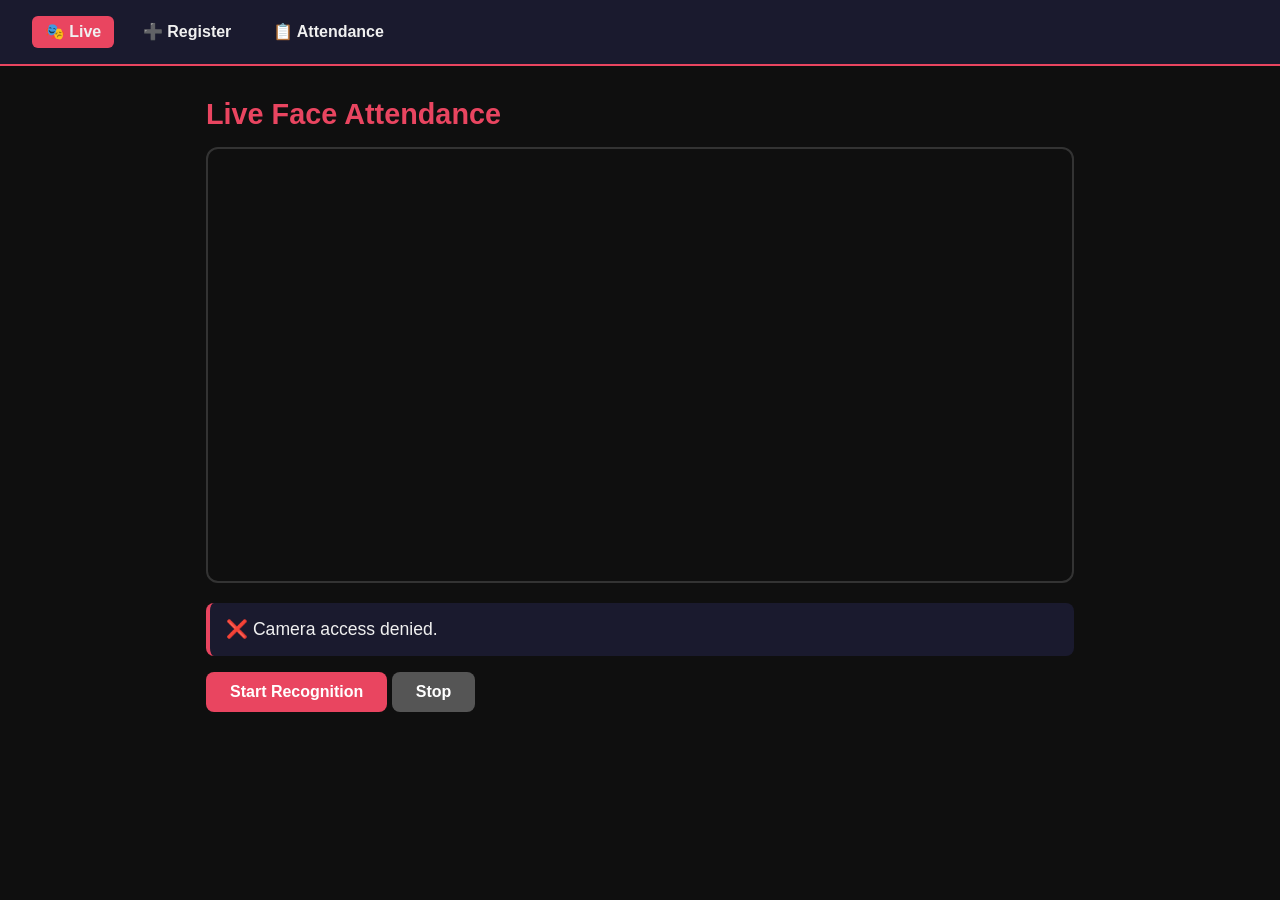
==== static/index.html @ 58f6db97 "making it deployable" ====
<!-- static/index.html -->
<!DOCTYPE html>
<html lang="en">
<head>
  <meta charset="UTF-8">
  <title>FaceRoll AI — Live</title>
  <link rel="stylesheet" href="/static/style.css">
</head>
<body>
  <nav>
    <a href="/" class="active">🎭 Live</a>
    <a href="/register">➕ Register</a>
    <a href="/attendance">📋 Attendance</a>
  </nav>

  <div class="container">
    <h1>Live Face Attendance</h1>
    <video id="video" autoplay playsinline muted></video>
    <div class="status-box" id="status">Starting camera...</div>
    <button id="startBtn">Start Recognition</button>
    <button id="stopBtn" disabled>Stop</button>
  </div>

  <script>
    const video = document.getElementById('video');
    const statusBox = document.getElementById('status');
    const startBtn = document.getElementById('startBtn');
    const stopBtn = document.getElementById('stopBtn');

    let intervalId = null;
    const canvas = document.createElement('canvas');

    // Start webcam
    navigator.mediaDevices.getUserMedia({ video: true })
      .then(stream => {
        video.srcObject = stream;
        statusBox.textContent = 'Camera ready. Click Start Recognition.';
      })
      .catch(() => {
        statusBox.textContent = '❌ Camera access denied.';
      });

    function captureFrame() {
      canvas.width = video.videoWidth;
      canvas.height = video.videoHeight;
      canvas.getContext('2d').drawImage(video, 0, 0);
      return canvas.toDataURL('image/jpeg', 0.8);
    }

    async function sendFrame() {
      const image = captureFrame();
      try {
        const res = await fetch('/api/recognize', {
          method: 'POST',
          headers: { 'Content-Type': 'application/json' },
          body: JSON.stringify({ image })
        });
        const data = await res.json();
        statusBox.textContent = data.message;
        statusBox.className = `status-box status-${data.status}`;
      } catch (e) {
        statusBox.textContent = '⚠️ Server error';
      }
    }

    startBtn.onclick = () => {
      intervalId = setInterval(sendFrame, 2000);
      startBtn.disabled = true;
      stopBtn.disabled = false;
      statusBox.textContent = 'Recognizing...';
    };

    stopBtn.onclick = () => {
      clearInterval(intervalId);
      startBtn.disabled = false;
      stopBtn.disabled = true;
      statusBox.textContent = 'Stopped.';
      statusBox.className = 'status-box';
    };
  </script>
</body>
</html>
---- static/style.css ----
/* static/style.css */
* { box-sizing: border-box; margin: 0; padding: 0; }

body {
  font-family: 'Segoe UI', sans-serif;
  background: #0f0f0f;
  color: #f0f0f0;
  min-height: 100vh;
}

nav {
  display: flex;
  gap: 1rem;
  padding: 1rem 2rem;
  background: #1a1a2e;
  border-bottom: 2px solid #e94560;
}

nav a {
  color: #f0f0f0;
  text-decoration: none;
  font-weight: 600;
  padding: 0.4rem 0.8rem;
  border-radius: 6px;
  transition: background 0.2s;
}

nav a:hover, nav a.active { background: #e94560; }

.container {
  max-width: 900px;
  margin: 2rem auto;
  padding: 0 1rem;
}

h1 { font-size: 1.8rem; margin-bottom: 1rem; color: #e94560; }

video, canvas {
  width: 100%;
  border-radius: 12px;
  border: 2px solid #333;
}

.status-box {
  margin-top: 1rem;
  padding: 1rem;
  background: #1a1a2e;
  border-radius: 8px;
  font-size: 1.1rem;
  min-height: 3rem;
  border-left: 4px solid #e94560;
}

.status-live { border-color: #00c896; }
.status-recognized { border-color: #00c896; color: #00c896; }
.status-unknown { border-color: #e94560; color: #e94560; }
.status-not_live { border-color: #f5a623; color: #f5a623; }

button {
  margin-top: 1rem;
  padding: 0.7rem 1.5rem;
  background: #e94560;
  color: white;
  border: none;
  border-radius: 8px;
  cursor: pointer;
  font-size: 1rem;
  font-weight: 600;
  transition: background 0.2s;
}

button:hover { background: #c73652; }
button:disabled { background: #555; cursor: not-allowed; }

input[type="text"] {
  width: 100%;
  padding: 0.7rem;
  margin-bottom: 0.8rem;
  background: #1a1a2e;
  border: 1px solid #444;
  border-radius: 8px;
  color: #f0f0f0;
  font-size: 1rem;
}

.progress {
  display: flex;
  gap: 0.5rem;
  margin: 1rem 0;
}

.dot {
  width: 16px; height: 16px;
  border-radius: 50%;
  background: #333;
  border: 2px solid #555;
}

.dot.done { background: #00c896; border-color: #00c896; }
.dot.active { background: #f5a623; border-color: #f5a623; }

table { width: 100%; border-collapse: collapse; margin-top: 1rem; }
th { background: #1a1a2e; padding: 0.8rem; text-align: left; color: #e94560; }
td { padding: 0.8rem; border-bottom: 1px solid #222; }
tr:hover td { background: #1a1a2e; }
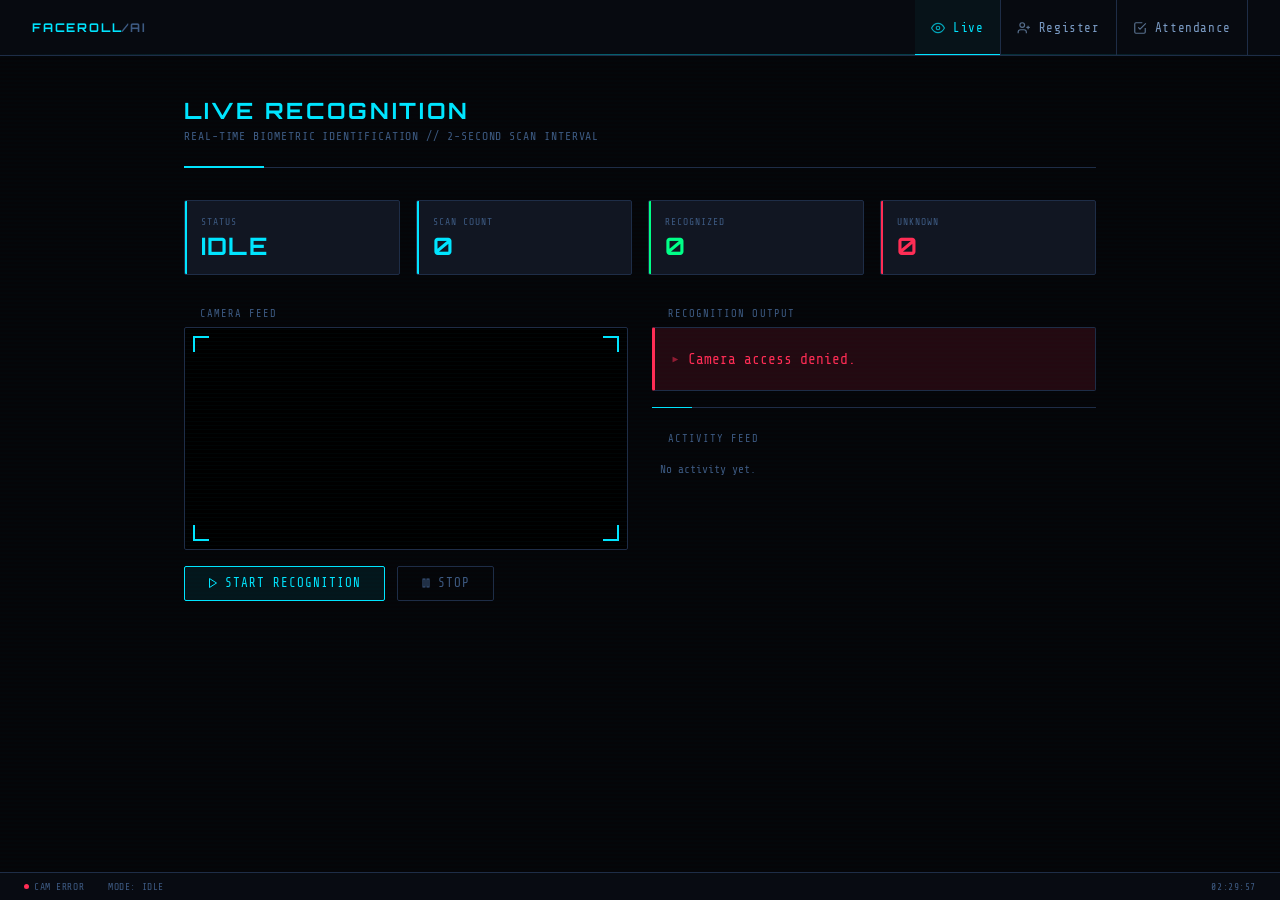
==== commit f7eea501: "added the interface" ====
--- a/static/index.html
+++ b/static/index.html
@@ -1,24 +1,99 @@
-<!-- static/index.html -->
 <!DOCTYPE html>
 <html lang="en">
 <head>
   <meta charset="UTF-8">
-  <title>FaceRoll AI — Live</title>
+  <meta name="viewport" content="width=device-width, initial-scale=1.0">
+  <title>FaceRoll AI — Live Recognition</title>
   <link rel="stylesheet" href="/static/style.css">
 </head>
 <body>
   <nav>
-    <a href="/" class="active">🎭 Live</a>
-    <a href="/register">➕ Register</a>
-    <a href="/attendance">📋 Attendance</a>
+    <a href="/" class="nav-logo">FACEROLL<span>/AI</span></a>
+    <a href="/live" class="active">
+      <svg class="nav-icon" viewBox="0 0 24 24" fill="none" stroke="currentColor" stroke-width="2"><circle cx="12" cy="12" r="3"/><path d="M1 12s4-8 11-8 11 8 11 8-4 8-11 8-11-8-11-8z"/></svg>
+      Live
+    </a>
+    <a href="/register">
+      <svg class="nav-icon" viewBox="0 0 24 24" fill="none" stroke="currentColor" stroke-width="2"><path d="M16 21v-2a4 4 0 0 0-4-4H6a4 4 0 0 0-4 4v2"/><circle cx="9" cy="7" r="4"/><line x1="19" y1="8" x2="19" y2="14"/><line x1="22" y1="11" x2="16" y2="11"/></svg>
+      Register
+    </a>
+    <a href="/attendance">
+      <svg class="nav-icon" viewBox="0 0 24 24" fill="none" stroke="currentColor" stroke-width="2"><path d="M9 11l3 3L22 4"/><path d="M21 12v7a2 2 0 0 1-2 2H5a2 2 0 0 1-2-2V5a2 2 0 0 1 2-2h11"/></svg>
+      Attendance
+    </a>
   </nav>
 
-  <div class="container">
-    <h1>Live Face Attendance</h1>
-    <video id="video" autoplay playsinline muted></video>
-    <div class="status-box" id="status">Starting camera...</div>
-    <button id="startBtn">Start Recognition</button>
-    <button id="stopBtn" disabled>Stop</button>
+  <div class="container" style="padding-bottom: 3.5rem;">
+    <div class="page-header">
+      <h1>Live Recognition</h1>
+      <p>Real-time biometric identification // 2-second scan interval</p>
+    </div>
+
+    <div class="stat-row">
+      <div class="stat-card" id="statCard">
+        <div class="stat-label">Status</div>
+        <div class="stat-value" id="statStatus">IDLE</div>
+      </div>
+      <div class="stat-card">
+        <div class="stat-label">Scan Count</div>
+        <div class="stat-value" id="statCount">0</div>
+      </div>
+      <div class="stat-card green">
+        <div class="stat-label">Recognized</div>
+        <div class="stat-value" id="statRecognized">0</div>
+      </div>
+      <div class="stat-card red">
+        <div class="stat-label">Unknown</div>
+        <div class="stat-value" id="statUnknown">0</div>
+      </div>
+    </div>
+
+    <div class="grid-2">
+      <div>
+        <div class="panel-label">Camera Feed</div>
+        <div class="video-wrap" style="margin-top: 0.4rem;">
+          <div class="video-corner tl"></div>
+          <div class="video-corner tr"></div>
+          <div class="video-corner bl"></div>
+          <div class="video-corner br"></div>
+          <div class="scan-overlay" id="scanOverlay"></div>
+          <video id="video" autoplay playsinline muted></video>
+        </div>
+
+        <div class="btn-group">
+          <button id="startBtn" class="btn-primary">
+            <svg width="12" height="12" viewBox="0 0 24 24" fill="none" stroke="currentColor" stroke-width="2"><polygon points="5 3 19 12 5 21 5 3"/></svg>
+            Start Recognition
+          </button>
+          <button id="stopBtn" class="btn-danger" disabled>
+            <svg width="12" height="12" viewBox="0 0 24 24" fill="none" stroke="currentColor" stroke-width="2"><rect x="6" y="4" width="4" height="16"/><rect x="14" y="4" width="4" height="16"/></svg>
+            Stop
+          </button>
+        </div>
+      </div>
+
+      <div>
+        <div class="panel-label">Recognition Output</div>
+        <div class="status-box" id="status" style="margin-top: 0.4rem; min-height: 4rem; font-size: 0.9rem;">
+          Awaiting camera initialization...
+        </div>
+
+        <div class="divider" style="margin: 1rem 0;"></div>
+
+        <div class="panel-label" style="margin-bottom: 0.6rem;">Activity Feed</div>
+        <div id="logFeed" style="display: flex; flex-direction: column; gap: 0.4rem; max-height: 280px; overflow-y: auto;">
+          <div style="font-family: var(--font-mono); font-size: 0.7rem; color: var(--text3); padding: 0.5rem;">
+            No activity yet.
+          </div>
+        </div>
+      </div>
+    </div>
+  </div>
+
+  <div class="sys-bar">
+    <div class="sys-item"><div class="sys-dot" id="camDot" style="background: var(--amber);"></div>CAM INIT</div>
+    <div class="sys-item" id="sysMode">MODE: IDLE</div>
+    <div class="sys-item sys-time" id="sysTime">--:--:--</div>
   </div>
 
   <script>
@@ -26,18 +101,43 @@
     const statusBox = document.getElementById('status');
     const startBtn = document.getElementById('startBtn');
     const stopBtn = document.getElementById('stopBtn');
+    const logFeed = document.getElementById('logFeed');
 
     let intervalId = null;
+    let scanCount = 0, recCount = 0, unkCount = 0;
     const canvas = document.createElement('canvas');
 
-    // Start webcam
+    function tick() {
+      document.getElementById('sysTime').textContent = new Date().toLocaleTimeString('en-GB', { hour12: false });
+    }
+    tick();
+    setInterval(tick, 1000);
+
+    function addLog(msg, type) {
+      const ts = new Date().toLocaleTimeString('en-GB', { hour12: false });
+      const colors = { recognized: 'var(--green)', unknown: 'var(--red)', info: 'var(--cyan2)', warn: 'var(--amber)' };
+      const div = document.createElement('div');
+      div.style.cssText = `font-family: var(--font-mono); font-size: 0.7rem; color: ${colors[type] || 'var(--text2)'}; padding: 0.35rem 0.5rem; border-left: 2px solid ${colors[type] || 'var(--border)'}; background: rgba(0,0,0,0.2);`;
+      div.textContent = `[${ts}] ${msg}`;
+      if (logFeed.children[0]?.textContent === 'No activity yet.') logFeed.innerHTML = '';
+      logFeed.insertBefore(div, logFeed.firstChild);
+      if (logFeed.children.length > 20) logFeed.removeChild(logFeed.lastChild);
+    }
+
     navigator.mediaDevices.getUserMedia({ video: true })
       .then(stream => {
         video.srcObject = stream;
-        statusBox.textContent = 'Camera ready. Click Start Recognition.';
+        statusBox.textContent = 'Camera ready. Press Start Recognition.';
+        document.getElementById('camDot').style.background = 'var(--green)';
+        document.getElementById('camDot').style.animation = 'none';
+        document.getElementById('camDot').nextSibling.textContent = 'CAM ONLINE';
+        addLog('Camera stream initialized', 'info');
       })
       .catch(() => {
-        statusBox.textContent = '❌ Camera access denied.';
+        statusBox.textContent = 'Camera access denied.';
+        statusBox.className = 'status-box status-unknown';
+        document.getElementById('camDot').style.background = 'var(--red)';
+        document.getElementById('camDot').nextSibling.textContent = 'CAM ERROR';
       });
 
     function captureFrame() {
@@ -48,6 +148,8 @@
     }
 
     async function sendFrame() {
+      scanCount++;
+      document.getElementById('statCount').textContent = scanCount;
       const image = captureFrame();
       try {
         const res = await fetch('/api/recognize', {
@@ -58,8 +160,19 @@
         const data = await res.json();
         statusBox.textContent = data.message;
         statusBox.className = `status-box status-${data.status}`;
+
+        if (data.status === 'recognized') {
+          recCount++;
+          document.getElementById('statRecognized').textContent = recCount;
+          addLog(data.message, 'recognized');
+        } else if (data.status === 'unknown') {
+          unkCount++;
+          document.getElementById('statUnknown').textContent = unkCount;
+          addLog(data.message, 'unknown');
+        }
       } catch (e) {
-        statusBox.textContent = '⚠️ Server error';
+        statusBox.textContent = 'Server error — retrying...';
+        addLog('Server error', 'warn');
       }
     }
 
@@ -67,15 +180,20 @@
       intervalId = setInterval(sendFrame, 2000);
       startBtn.disabled = true;
       stopBtn.disabled = false;
-      statusBox.textContent = 'Recognizing...';
+      statusBox.textContent = 'Scanning...';
+      statusBox.className = 'status-box';
+      document.getElementById('sysMode').textContent = 'MODE: ACTIVE';
+      addLog('Recognition started', 'info');
     };
 
     stopBtn.onclick = () => {
       clearInterval(intervalId);
       startBtn.disabled = false;
       stopBtn.disabled = true;
-      statusBox.textContent = 'Stopped.';
+      statusBox.textContent = 'Recognition stopped.';
       statusBox.className = 'status-box';
+      document.getElementById('sysMode').textContent = 'MODE: IDLE';
+      addLog('Recognition stopped', 'warn');
     };
   </script>
 </body>
--- a/static/style.css
+++ b/static/style.css
@@ -1,105 +1,758 @@
-/* static/style.css */
-* { box-sizing: border-box; margin: 0; padding: 0; }
+@import url('https://fonts.googleapis.com/css2?family=Share+Tech+Mono&family=Orbitron:wght@400;600;700;900&family=Exo+2:wght@300;400;600&display=swap');
+
+:root {
+  --void: #050508;
+  --deep: #080b12;
+  --surface: #0d1117;
+  --panel: #111622;
+  --panel2: #161d2e;
+  --border: #1e2d47;
+  --border2: #253752;
+  --cyan: #00e5ff;
+  --cyan2: #00b4cc;
+  --cyan-dim: rgba(0,229,255,0.12);
+  --cyan-glow: rgba(0,229,255,0.04);
+  --red: #ff2d55;
+  --red2: #cc2244;
+  --red-dim: rgba(255,45,85,0.12);
+  --green: #00ff88;
+  --green2: #00cc6a;
+  --green-dim: rgba(0,255,136,0.10);
+  --amber: #ffb800;
+  --amber-dim: rgba(255,184,0,0.12);
+  --text: #c8d8f0;
+  --text2: #7a9bc4;
+  --text3: #3d5a82;
+  --font-display: 'Orbitron', monospace;
+  --font-mono: 'Share Tech Mono', monospace;
+  --font-body: 'Exo 2', sans-serif;
+}
+
+*, *::before, *::after { box-sizing: border-box; margin: 0; padding: 0; }
+
+html { scroll-behavior: smooth; }
 
 body {
-  font-family: 'Segoe UI', sans-serif;
-  background: #0f0f0f;
-  color: #f0f0f0;
+  font-family: var(--font-body);
+  background: var(--void);
+  color: var(--text);
   min-height: 100vh;
-}
-
+  overflow-x: hidden;
+}
+
+body::before {
+  content: '';
+  position: fixed;
+  inset: 0;
+  background:
+    repeating-linear-gradient(0deg, transparent, transparent 2px, rgba(0,229,255,0.012) 2px, rgba(0,229,255,0.012) 4px);
+  pointer-events: none;
+  z-index: 0;
+}
+
+/* ── NAV ── */
 nav {
-  display: flex;
-  gap: 1rem;
-  padding: 1rem 2rem;
-  background: #1a1a2e;
-  border-bottom: 2px solid #e94560;
-}
-
-nav a {
-  color: #f0f0f0;
+  position: sticky;
+  top: 0;
+  z-index: 100;
+  display: flex;
+  align-items: center;
+  gap: 0;
+  padding: 0 2rem;
+  background: rgba(8,11,18,0.92);
+  backdrop-filter: blur(12px);
+  border-bottom: 1px solid var(--border);
+  height: 56px;
+  overflow: hidden;
+}
+
+nav::before {
+  content: '';
+  position: absolute;
+  bottom: 0; left: 0; right: 0;
+  height: 1px;
+  background: linear-gradient(90deg, transparent, var(--cyan), transparent);
+  opacity: 0.4;
+}
+
+.nav-logo {
+  font-family: var(--font-display);
+  font-size: 0.75rem;
+  font-weight: 700;
+  color: var(--cyan);
+  letter-spacing: 0.15em;
+  text-transform: uppercase;
+  margin-right: auto;
   text-decoration: none;
-  font-weight: 600;
-  padding: 0.4rem 0.8rem;
-  border-radius: 6px;
-  transition: background 0.2s;
-}
-
-nav a:hover, nav a.active { background: #e94560; }
-
+}
+
+.nav-logo span { color: var(--text3); }
+
+nav a:not(.nav-logo) {
+  display: flex;
+  align-items: center;
+  gap: 8px;
+  color: var(--text2);
+  text-decoration: none;
+  font-family: var(--font-mono);
+  font-size: 0.78rem;
+  letter-spacing: 0.05em;
+  padding: 0 1rem;
+  height: 56px;
+  border-right: 1px solid var(--border);
+  transition: all 0.2s;
+  position: relative;
+}
+
+nav a:not(.nav-logo):first-of-type { border-left: 1px solid var(--border); }
+
+nav a:not(.nav-logo):hover { color: var(--cyan); background: var(--cyan-dim); }
+
+nav a:not(.nav-logo).active {
+  color: var(--cyan);
+  background: var(--cyan-glow);
+}
+
+nav a:not(.nav-logo).active::after {
+  content: '';
+  position: absolute;
+  bottom: 0; left: 0; right: 0;
+  height: 2px;
+  background: var(--cyan);
+}
+
+.nav-icon {
+  width: 14px; height: 14px;
+  opacity: 0.7;
+}
+
+/* ── LAYOUT ── */
 .container {
-  max-width: 900px;
-  margin: 2rem auto;
-  padding: 0 1rem;
-}
-
-h1 { font-size: 1.8rem; margin-bottom: 1rem; color: #e94560; }
-
-video, canvas {
+  max-width: 960px;
+  margin: 0 auto;
+  padding: 2.5rem 1.5rem;
+  position: relative;
+  z-index: 1;
+}
+
+/* ── PAGE HEADER ── */
+.page-header {
+  margin-bottom: 2rem;
+  padding-bottom: 1.5rem;
+  border-bottom: 1px solid var(--border);
+  position: relative;
+}
+
+.page-header::after {
+  content: '';
+  position: absolute;
+  bottom: -1px; left: 0;
+  width: 80px; height: 2px;
+  background: var(--cyan);
+}
+
+.page-header h1 {
+  font-family: var(--font-display);
+  font-size: 1.4rem;
+  font-weight: 700;
+  color: var(--cyan);
+  letter-spacing: 0.12em;
+  text-transform: uppercase;
+}
+
+.page-header p {
+  font-family: var(--font-mono);
+  font-size: 0.72rem;
+  color: var(--text3);
+  margin-top: 0.4rem;
+  letter-spacing: 0.08em;
+  text-transform: uppercase;
+}
+
+/* ── PANEL ── */
+.panel {
+  background: var(--panel);
+  border: 1px solid var(--border);
+  border-radius: 2px;
+  position: relative;
+  overflow: hidden;
+}
+
+.panel::before {
+  content: '';
+  position: absolute;
+  top: 0; left: 0; right: 0;
+  height: 1px;
+  background: linear-gradient(90deg, var(--cyan), transparent 60%);
+  opacity: 0.5;
+}
+
+.panel-label {
+  font-family: var(--font-mono);
+  font-size: 0.65rem;
+  color: var(--text3);
+  letter-spacing: 0.1em;
+  text-transform: uppercase;
+  padding: 0.6rem 1rem 0;
+}
+
+/* ── VIDEO ── */
+.video-wrap {
+  position: relative;
+  border-radius: 2px;
+  overflow: hidden;
+  background: #000;
+  border: 1px solid var(--border);
+}
+
+.video-wrap::after {
+  content: '';
+  position: absolute;
+  inset: 0;
+  background: repeating-linear-gradient(0deg, transparent, transparent 3px, rgba(0,229,255,0.025) 3px, rgba(0,229,255,0.025) 4px);
+  pointer-events: none;
+}
+
+.video-corner {
+  position: absolute;
+  width: 16px; height: 16px;
+  z-index: 2;
+}
+.video-corner.tl { top: 8px; left: 8px; border-top: 2px solid var(--cyan); border-left: 2px solid var(--cyan); }
+.video-corner.tr { top: 8px; right: 8px; border-top: 2px solid var(--cyan); border-right: 2px solid var(--cyan); }
+.video-corner.bl { bottom: 8px; left: 8px; border-bottom: 2px solid var(--cyan); border-left: 2px solid var(--cyan); }
+.video-corner.br { bottom: 8px; right: 8px; border-bottom: 2px solid var(--cyan); border-right: 2px solid var(--cyan); }
+
+video {
+  display: block;
   width: 100%;
-  border-radius: 12px;
-  border: 2px solid #333;
-}
-
+  border-radius: 2px;
+}
+
+/* ── STATUS BOX ── */
 .status-box {
   margin-top: 1rem;
-  padding: 1rem;
-  background: #1a1a2e;
-  border-radius: 8px;
-  font-size: 1.1rem;
+  padding: 0.9rem 1.1rem;
+  background: var(--panel2);
+  border: 1px solid var(--border);
+  border-left: 3px solid var(--border2);
+  border-radius: 2px;
+  font-family: var(--font-mono);
+  font-size: 0.82rem;
+  color: var(--text2);
   min-height: 3rem;
-  border-left: 4px solid #e94560;
-}
-
-.status-live { border-color: #00c896; }
-.status-recognized { border-color: #00c896; color: #00c896; }
-.status-unknown { border-color: #e94560; color: #e94560; }
-.status-not_live { border-color: #f5a623; color: #f5a623; }
+  display: flex;
+  align-items: center;
+  gap: 0.6rem;
+  transition: border-color 0.3s, color 0.3s;
+}
+
+.status-box::before {
+  content: '▶';
+  font-size: 0.6rem;
+  opacity: 0.5;
+}
+
+.status-box.status-recognized,
+.status-box.status-live {
+  border-left-color: var(--green);
+  color: var(--green);
+  background: rgba(0,255,136,0.04);
+}
+
+.status-box.status-unknown {
+  border-left-color: var(--red);
+  color: var(--red);
+  background: var(--red-dim);
+}
+
+.status-box.status-not_live {
+  border-left-color: var(--amber);
+  color: var(--amber);
+  background: var(--amber-dim);
+}
+
+/* ── BUTTONS ── */
+.btn-group {
+  display: flex;
+  gap: 0.75rem;
+  margin-top: 1rem;
+  flex-wrap: wrap;
+}
 
 button {
-  margin-top: 1rem;
-  padding: 0.7rem 1.5rem;
-  background: #e94560;
-  color: white;
-  border: none;
-  border-radius: 8px;
+  display: inline-flex;
+  align-items: center;
+  gap: 6px;
+  padding: 0.6rem 1.4rem;
+  background: transparent;
+  color: var(--cyan);
+  border: 1px solid var(--cyan2);
+  border-radius: 2px;
   cursor: pointer;
-  font-size: 1rem;
-  font-weight: 600;
-  transition: background 0.2s;
-}
-
-button:hover { background: #c73652; }
-button:disabled { background: #555; cursor: not-allowed; }
+  font-family: var(--font-mono);
+  font-size: 0.78rem;
+  font-weight: 400;
+  letter-spacing: 0.08em;
+  text-transform: uppercase;
+  transition: all 0.18s;
+  position: relative;
+  overflow: hidden;
+}
+
+button::before {
+  content: '';
+  position: absolute;
+  inset: 0;
+  background: var(--cyan);
+  opacity: 0;
+  transition: opacity 0.18s;
+}
+
+button:hover::before { opacity: 0.08; }
+button:hover { border-color: var(--cyan); }
+button:active { transform: scale(0.98); }
+
+button.btn-primary {
+  background: rgba(0,229,255,0.08);
+  border-color: var(--cyan);
+}
+
+button.btn-danger {
+  color: var(--red);
+  border-color: var(--red2);
+}
+button.btn-danger::before { background: var(--red); }
+
+button.btn-success {
+  color: var(--green);
+  border-color: var(--green2);
+}
+button.btn-success::before { background: var(--green); }
+
+button:disabled {
+  color: var(--text3);
+  border-color: var(--border);
+  cursor: not-allowed;
+}
+button:disabled::before { display: none; }
+
+/* ── INPUTS ── */
+.field-group { margin-bottom: 1rem; }
+
+.field-label {
+  display: block;
+  font-family: var(--font-mono);
+  font-size: 0.65rem;
+  color: var(--text3);
+  letter-spacing: 0.1em;
+  text-transform: uppercase;
+  margin-bottom: 0.35rem;
+}
 
 input[type="text"] {
   width: 100%;
-  padding: 0.7rem;
-  margin-bottom: 0.8rem;
-  background: #1a1a2e;
-  border: 1px solid #444;
-  border-radius: 8px;
-  color: #f0f0f0;
+  padding: 0.65rem 0.9rem;
+  background: var(--deep);
+  border: 1px solid var(--border);
+  border-radius: 2px;
+  color: var(--text);
+  font-family: var(--font-mono);
+  font-size: 0.88rem;
+  transition: border-color 0.2s;
+  outline: none;
+}
+
+input[type="text"]:focus {
+  border-color: var(--cyan2);
+  background: var(--surface);
+}
+
+input[type="text"]::placeholder { color: var(--text3); }
+
+/* ── PROGRESS DOTS ── */
+.progress {
+  display: flex;
+  gap: 0.5rem;
+  align-items: center;
+  margin: 1.2rem 0;
+}
+
+.progress-label {
+  font-family: var(--font-mono);
+  font-size: 0.65rem;
+  color: var(--text3);
+  letter-spacing: 0.08em;
+  text-transform: uppercase;
+  margin-right: 0.5rem;
+}
+
+.dot {
+  width: 28px; height: 6px;
+  background: var(--border);
+  border-radius: 1px;
+  transition: all 0.3s;
+}
+
+.dot.done { background: var(--cyan2); }
+.dot.active { background: var(--amber); animation: pulse-dot 1s ease-in-out infinite; }
+
+@keyframes pulse-dot {
+  0%, 100% { opacity: 1; }
+  50% { opacity: 0.4; }
+}
+
+/* ── TABLE ── */
+.table-wrap {
+  overflow-x: auto;
+  border: 1px solid var(--border);
+  border-radius: 2px;
+}
+
+table {
+  width: 100%;
+  border-collapse: collapse;
+}
+
+thead tr {
+  background: var(--panel2);
+  border-bottom: 1px solid var(--border2);
+}
+
+th {
+  padding: 0.75rem 1rem;
+  text-align: left;
+  font-family: var(--font-mono);
+  font-size: 0.65rem;
+  color: var(--cyan);
+  letter-spacing: 0.12em;
+  text-transform: uppercase;
+  font-weight: 400;
+}
+
+td {
+  padding: 0.7rem 1rem;
+  border-bottom: 1px solid var(--border);
+  font-family: var(--font-mono);
+  font-size: 0.82rem;
+  color: var(--text2);
+  transition: background 0.15s;
+}
+
+tbody tr:last-child td { border-bottom: none; }
+tbody tr:hover td { background: var(--cyan-dim); color: var(--text); }
+
+.td-name { color: var(--text); font-weight: 400; }
+.td-date { color: var(--text3); }
+.td-time { color: var(--cyan2); }
+
+/* ── TABLE TOOLBAR ── */
+.table-toolbar {
+  display: flex;
+  align-items: center;
+  gap: 1rem;
+  margin-bottom: 1rem;
+  flex-wrap: wrap;
+}
+
+.record-count {
+  font-family: var(--font-mono);
+  font-size: 0.7rem;
+  color: var(--text3);
+  margin-left: auto;
+  letter-spacing: 0.05em;
+}
+
+/* ── GRID ── */
+.grid-2 {
+  display: grid;
+  grid-template-columns: 1fr 1fr;
+  gap: 1.5rem;
+}
+
+@media (max-width: 680px) {
+  .grid-2 { grid-template-columns: 1fr; }
+}
+
+/* ── STAT CARDS ── */
+.stat-row {
+  display: grid;
+  grid-template-columns: repeat(auto-fit, minmax(140px, 1fr));
+  gap: 1rem;
+  margin-bottom: 1.5rem;
+}
+
+.stat-card {
+  background: var(--panel);
+  border: 1px solid var(--border);
+  border-radius: 2px;
+  padding: 1rem;
+  position: relative;
+  overflow: hidden;
+}
+
+.stat-card::before {
+  content: '';
+  position: absolute;
+  top: 0; left: 0;
+  width: 2px; height: 100%;
+  background: var(--cyan);
+}
+
+.stat-label {
+  font-family: var(--font-mono);
+  font-size: 0.6rem;
+  color: var(--text3);
+  text-transform: uppercase;
+  letter-spacing: 0.1em;
+  margin-bottom: 0.4rem;
+}
+
+.stat-value {
+  font-family: var(--font-display);
+  font-size: 1.5rem;
+  font-weight: 700;
+  color: var(--cyan);
+  letter-spacing: 0.05em;
+  line-height: 1;
+}
+
+.stat-card.red::before { background: var(--red); }
+.stat-card.red .stat-value { color: var(--red); }
+.stat-card.green::before { background: var(--green); }
+.stat-card.green .stat-value { color: var(--green); }
+.stat-card.amber::before { background: var(--amber); }
+.stat-card.amber .stat-value { color: var(--amber); }
+
+/* ── SCAN LINE OVERLAY ── */
+.scan-overlay {
+  position: absolute;
+  inset: 0;
+  pointer-events: none;
+  z-index: 1;
+  overflow: hidden;
+}
+
+.scan-overlay::after {
+  content: '';
+  position: absolute;
+  left: 0; right: 0;
+  height: 2px;
+  background: linear-gradient(90deg, transparent, var(--cyan), transparent);
+  opacity: 0;
+  animation: scan-line 3s ease-in-out infinite;
+}
+
+@keyframes scan-line {
+  0% { top: 0; opacity: 0; }
+  10% { opacity: 0.4; }
+  90% { opacity: 0.4; }
+  100% { top: 100%; opacity: 0; }
+}
+
+/* ── BADGE ── */
+.badge {
+  display: inline-flex;
+  align-items: center;
+  gap: 4px;
+  padding: 0.2rem 0.55rem;
+  border-radius: 1px;
+  font-family: var(--font-mono);
+  font-size: 0.62rem;
+  letter-spacing: 0.1em;
+  text-transform: uppercase;
+}
+
+.badge-cyan { background: var(--cyan-dim); color: var(--cyan); border: 1px solid rgba(0,229,255,0.2); }
+.badge-green { background: var(--green-dim); color: var(--green); border: 1px solid rgba(0,255,136,0.2); }
+.badge-red { background: var(--red-dim); color: var(--red); border: 1px solid rgba(255,45,85,0.2); }
+.badge-amber { background: var(--amber-dim); color: var(--amber); border: 1px solid rgba(255,184,0,0.2); }
+
+/* ── DIVIDER ── */
+.divider {
+  height: 1px;
+  background: var(--border);
+  margin: 1.5rem 0;
+  position: relative;
+}
+
+.divider::before {
+  content: '';
+  position: absolute;
+  left: 0; top: 0;
+  width: 40px; height: 1px;
+  background: var(--cyan);
+}
+
+/* ── LOADING ── */
+@keyframes blink {
+  0%, 100% { opacity: 1; }
+  50% { opacity: 0; }
+}
+
+.blink { animation: blink 1s step-end infinite; }
+
+/* ── LANDING PAGE ── */
+.hero {
+  min-height: calc(100vh - 56px);
+  display: flex;
+  flex-direction: column;
+  justify-content: center;
+  padding: 3rem 1.5rem;
+  max-width: 960px;
+  margin: 0 auto;
+  position: relative;
+  z-index: 1;
+}
+
+.hero-eyebrow {
+  font-family: var(--font-mono);
+  font-size: 0.7rem;
+  color: var(--cyan);
+  letter-spacing: 0.2em;
+  text-transform: uppercase;
+  margin-bottom: 1.5rem;
+  display: flex;
+  align-items: center;
+  gap: 0.75rem;
+}
+
+.hero-eyebrow::before {
+  content: '';
+  display: inline-block;
+  width: 24px; height: 1px;
+  background: var(--cyan);
+}
+
+.hero-title {
+  font-family: var(--font-display);
+  font-size: clamp(2.5rem, 6vw, 4.5rem);
+  font-weight: 900;
+  line-height: 1;
+  letter-spacing: -0.01em;
+  margin-bottom: 1.5rem;
+}
+
+.hero-title .line1 { color: var(--text); display: block; }
+.hero-title .line2 { color: var(--cyan); display: block; }
+.hero-title .line3 { color: var(--text3); display: block; font-size: 0.6em; font-weight: 400; letter-spacing: 0.15em; margin-top: 0.3em; }
+
+.hero-desc {
+  font-family: var(--font-body);
   font-size: 1rem;
-}
-
-.progress {
-  display: flex;
-  gap: 0.5rem;
-  margin: 1rem 0;
-}
-
-.dot {
-  width: 16px; height: 16px;
+  color: var(--text2);
+  max-width: 480px;
+  line-height: 1.7;
+  margin-bottom: 2.5rem;
+  font-weight: 300;
+}
+
+.hero-cta {
+  display: flex;
+  gap: 1rem;
+  flex-wrap: wrap;
+}
+
+.btn-cta {
+  padding: 0.85rem 2rem !important;
+  font-size: 0.8rem !important;
+}
+
+.features-grid {
+  display: grid;
+  grid-template-columns: repeat(auto-fit, minmax(200px, 1fr));
+  gap: 1px;
+  margin-top: 4rem;
+  background: var(--border);
+  border: 1px solid var(--border);
+}
+
+.feature-card {
+  background: var(--panel);
+  padding: 1.5rem;
+  transition: background 0.2s;
+}
+
+.feature-card:hover { background: var(--panel2); }
+
+.feature-icon {
+  width: 32px; height: 32px;
+  margin-bottom: 1rem;
+  color: var(--cyan);
+}
+
+.feature-title {
+  font-family: var(--font-display);
+  font-size: 0.75rem;
+  font-weight: 600;
+  color: var(--text);
+  letter-spacing: 0.1em;
+  text-transform: uppercase;
+  margin-bottom: 0.5rem;
+}
+
+.feature-desc {
+  font-size: 0.82rem;
+  color: var(--text3);
+  line-height: 1.6;
+}
+
+/* ── REGISTER LAYOUT ── */
+.register-grid {
+  display: grid;
+  grid-template-columns: 1fr 1.2fr;
+  gap: 1.5rem;
+  align-items: start;
+}
+
+@media (max-width: 700px) {
+  .register-grid { grid-template-columns: 1fr; }
+}
+
+.step-indicator {
+  margin-bottom: 1.2rem;
+}
+
+.step-text {
+  font-family: var(--font-mono);
+  font-size: 0.72rem;
+  color: var(--text2);
+  margin-bottom: 0.6rem;
+}
+
+.step-text span { color: var(--amber); }
+
+/* ── FOOTER BAR ── */
+.sys-bar {
+  position: fixed;
+  bottom: 0; left: 0; right: 0;
+  height: 28px;
+  background: var(--deep);
+  border-top: 1px solid var(--border);
+  display: flex;
+  align-items: center;
+  padding: 0 1.5rem;
+  gap: 1.5rem;
+  z-index: 50;
+}
+
+.sys-item {
+  font-family: var(--font-mono);
+  font-size: 0.6rem;
+  color: var(--text3);
+  letter-spacing: 0.06em;
+  display: flex;
+  align-items: center;
+  gap: 5px;
+}
+
+.sys-dot {
+  width: 5px; height: 5px;
   border-radius: 50%;
-  background: #333;
-  border: 2px solid #555;
-}
-
-.dot.done { background: #00c896; border-color: #00c896; }
-.dot.active { background: #f5a623; border-color: #f5a623; }
-
-table { width: 100%; border-collapse: collapse; margin-top: 1rem; }
-th { background: #1a1a2e; padding: 0.8rem; text-align: left; color: #e94560; }
-td { padding: 0.8rem; border-bottom: 1px solid #222; }
-tr:hover td { background: #1a1a2e; }+  background: var(--green);
+  animation: blink 2.5s ease-in-out infinite;
+}
+
+.sys-dot.offline { background: var(--red); animation: none; }
+
+.sys-time { margin-left: auto; }
